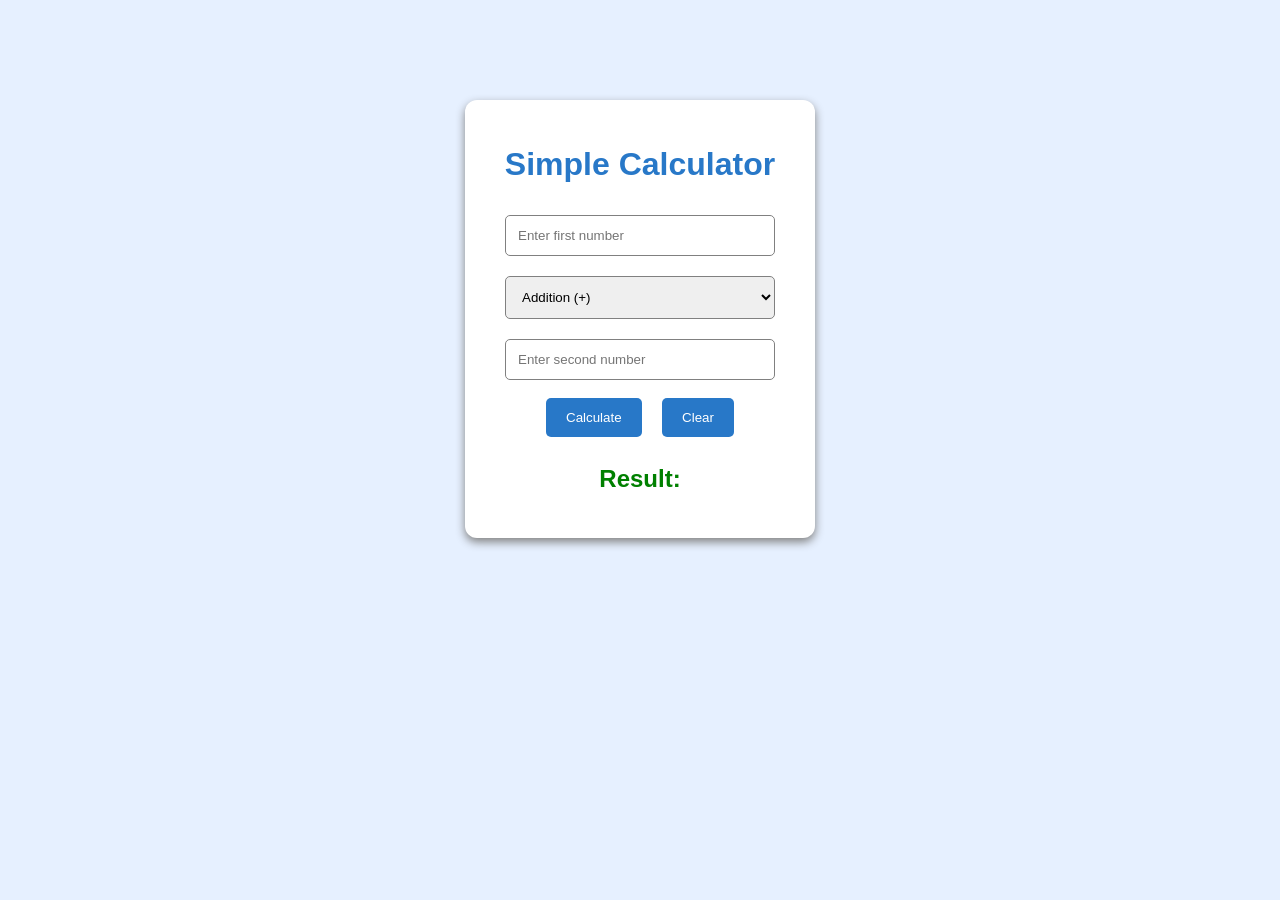
==== index.html @ 26e7dbae "Add files via upload" ====
<!DOCTYPE html>
<html>
<head>
    <title>Simple Calculator</title>
    <link rel="stylesheet" href="style.css">
</head>
<body>

    <div class="calculator">
        <h1>Simple Calculator</h1>

        <input type="number" id="num1" placeholder="Enter first number">

        <select id="operator">
            <option value="+">Addition (+)</option>
            <option value="-">Subtraction (-)</option>
            <option value="*">Multiplication (*)</option>
            <option value="/">Division (/)</option>
        </select>

        <input type="number" id="num2" placeholder="Enter second number">

        <br>
        <button onclick="calculate()">Calculate</button>
        <button onclick="clearData()">Clear</button>

        <h2 id="result">Result:</h2>
    </div>

    <script src="script.js"></script>

</body>
</html>
---- style.css ----
body {
    font-family: Arial;
    background: #e6f0ff;
    text-align: center;
}

.calculator {
    background: white;
    width: 300px;
    margin: 100px auto;
    padding: 25px;
    border-radius: 12px;
    box-shadow: 0 4px 10px gray;
}

h1 {
    color: #2878c8;
}

input, select {
    width: 90%;
    padding: 12px;
    margin: 10px 0;
    border: 1px solid gray;
    border-radius: 5px;
    box-sizing: border-box;
}

button {
    padding: 12px 20px;
    margin: 8px;
    background: #2878c8;
    color: white;
    border: none;
    border-radius: 5px;
    cursor: pointer;
}

button:hover {
    background: #15599b;
}

h2 {
    color: green;
}
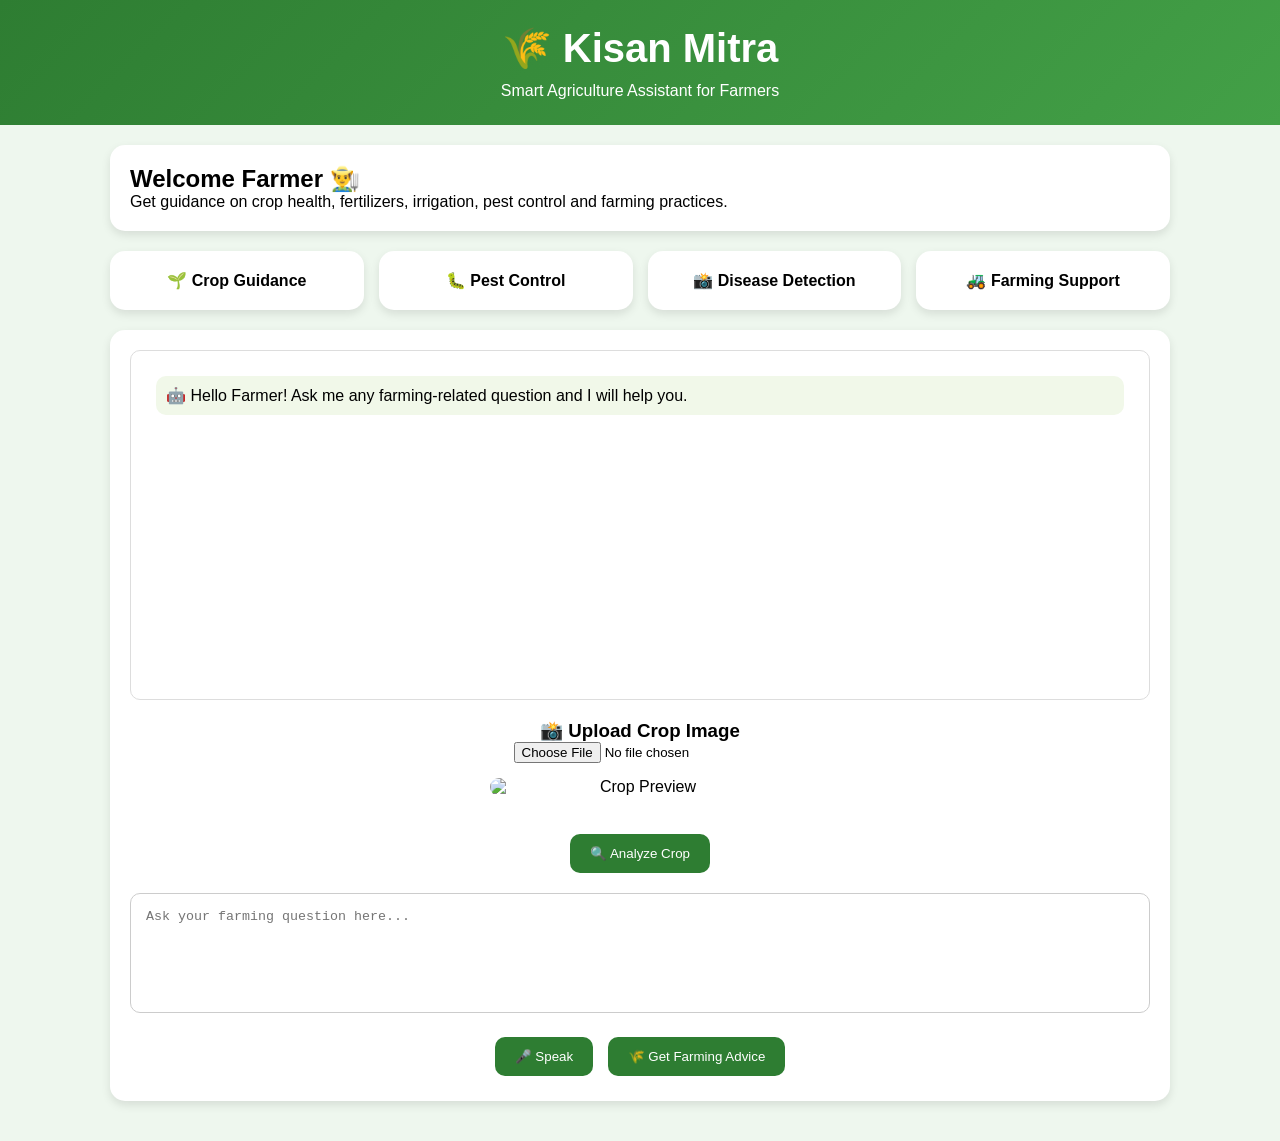
==== commit 1acc6698: "Add files via upload" ====
--- a/index.html
+++ b/index.html
@@ -1,33 +1,106 @@
 <!DOCTYPE html>
-<html>
+<html lang="en">
+
 <head>
-    <title>Simple Calculator</title>
+    <meta charset="UTF-8">
+    <meta name="viewport" content="width=device-width, initial-scale=1.0">
+    <title>Kisan Mitra</title>
     <link rel="stylesheet" href="style.css">
 </head>
+
 <body>
 
-    <div class="calculator">
-        <h1>Simple Calculator</h1>
+    <header>
+        <h1>🌾 Kisan Mitra</h1>
+        <p>Smart Agriculture Assistant for Farmers</p>
+    </header>
 
-        <input type="number" id="num1" placeholder="Enter first number">
+    <div class="container">
 
-        <select id="operator">
-            <option value="+">Addition (+)</option>
-            <option value="-">Subtraction (-)</option>
-            <option value="*">Multiplication (*)</option>
-            <option value="/">Division (/)</option>
-        </select>
+        <div class="welcome-card">
+            <h2>Welcome Farmer 👨‍🌾</h2>
 
-        <input type="number" id="num2" placeholder="Enter second number">
+            <p>
+                Get guidance on crop health,
+                fertilizers, irrigation,
+                pest control and farming practices.
+            </p>
+        </div>
 
-        <br>
-        <button onclick="calculate()">Calculate</button>
-        <button onclick="clearData()">Clear</button>
+        <div class="features">
 
-        <h2 id="result">Result:</h2>
+            <div class="feature-box">
+                🌱 Crop Guidance
+            </div>
+
+            <div class="feature-box">
+                🐛 Pest Control
+            </div>
+
+            <div class="feature-box">
+                📸 Disease Detection
+            </div>
+
+            <div class="feature-box">
+                🚜 Farming Support
+            </div>
+
+        </div>
+
+        <div class="chat-section">
+
+            <div id="chatBox">
+
+                <div class="bot">
+                    🤖 Hello Farmer! Ask me any farming-related question and I will help you.
+                </div>
+
+            </div>
+
+            <div class="upload-section">
+
+                <h3>📸 Upload Crop Image</h3>
+
+                <input
+                    type="file"
+                    id="cropImage"
+                    accept="image/*">
+
+                <img
+                    id="preview"
+                    alt="Crop Preview">
+
+                <br>
+
+                <button onclick="analyzeImage()">
+                    🔍 Analyze Crop
+                </button>
+
+            </div>
+
+            <textarea
+                id="question"
+                placeholder="Ask your farming question here..."
+            ></textarea>
+
+            <div class="btn-group">
+
+                <button onclick="startVoice()">
+                    🎤 Speak
+                </button>
+
+                <button onclick="askAI()">
+                    🌾 Get Farming Advice
+                </button>
+
+            </div>
+
+        </div>
+
     </div>
 
     <script src="script.js"></script>
 
 </body>
+
 </html>
--- a/style.css
+++ b/style.css
@@ -1,45 +1,190 @@
-body {
-    font-family: Arial;
-    background: #e6f0ff;
-    text-align: center;
+*{
+    margin:0;
+    padding:0;
+    box-sizing:border-box;
 }
 
-.calculator {
-    background: white;
-    width: 300px;
-    margin: 100px auto;
-    padding: 25px;
-    border-radius: 12px;
-    box-shadow: 0 4px 10px gray;
+body{
+    font-family:Segoe UI,sans-serif;
+    background:#eef7ee;
 }
 
-h1 {
-    color: #2878c8;
+header{
+    background:linear-gradient(
+    135deg,
+    #2e7d32,
+    #43a047
+    );
+
+    color:white;
+    text-align:center;
+    padding:25px;
 }
 
-input, select {
-    width: 90%;
-    padding: 12px;
-    margin: 10px 0;
-    border: 1px solid gray;
-    border-radius: 5px;
-    box-sizing: border-box;
+header h1{
+    font-size:40px;
 }
 
-button {
-    padding: 12px 20px;
-    margin: 8px;
-    background: #2878c8;
-    color: white;
-    border: none;
-    border-radius: 5px;
-    cursor: pointer;
+header p{
+    margin-top:10px;
 }
 
-button:hover {
-    background: #15599b;
+.container{
+    width:90%;
+    max-width:1100px;
+    margin:auto;
+    padding:20px;
 }
 
-h2 {
-    color: green;
+.welcome-card,
+.chat-section{
+
+    background:white;
+
+    padding:20px;
+
+    border-radius:15px;
+
+    box-shadow:
+    0 4px 10px rgba(0,0,0,0.1);
+
+    margin-bottom:20px;
+}
+
+.features{
+
+    display:grid;
+
+    grid-template-columns:
+    repeat(auto-fit,minmax(220px,1fr));
+
+    gap:15px;
+
+    margin-bottom:20px;
+}
+
+.feature-box{
+
+    background:white;
+
+    padding:20px;
+
+    text-align:center;
+
+    border-radius:15px;
+
+    font-weight:bold;
+
+    box-shadow:
+    0 4px 10px rgba(0,0,0,0.1);
+
+    transition:0.3s;
+}
+
+.feature-box:hover{
+
+    transform:translateY(-5px);
+
+    background:#dcedc8;
+}
+
+#chatBox{
+
+    height:350px;
+
+    overflow-y:auto;
+
+    border:1px solid #ddd;
+
+    border-radius:10px;
+
+    padding:15px;
+
+    margin-bottom:20px;
+}
+
+.user{
+
+    background:#c8e6c9;
+
+    padding:10px;
+
+    margin:10px;
+
+    border-radius:10px;
+
+    text-align:right;
+}
+
+.bot{
+
+    background:#f1f8e9;
+
+    padding:10px;
+
+    margin:10px;
+
+    border-radius:10px;
+}
+
+textarea{
+
+    width:100%;
+
+    height:120px;
+
+    padding:15px;
+
+    border-radius:10px;
+
+    border:1px solid #ccc;
+
+    resize:none;
+
+    margin-top:15px;
+
+    margin-bottom:15px;
+}
+
+.btn-group{
+    text-align:center;
+}
+
+button{
+
+    background:#2e7d32;
+
+    color:white;
+
+    border:none;
+
+    padding:12px 20px;
+
+    margin:5px;
+
+    border-radius:10px;
+
+    cursor:pointer;
+}
+
+button:hover{
+
+    background:#1b5e20;
+}
+
+.upload-section{
+    text-align:center;
+}
+
+#preview{
+
+    display:block;
+
+    margin:15px auto;
+
+    max-width:300px;
+
+    max-height:300px;
+
+    border-radius:10px;
 }
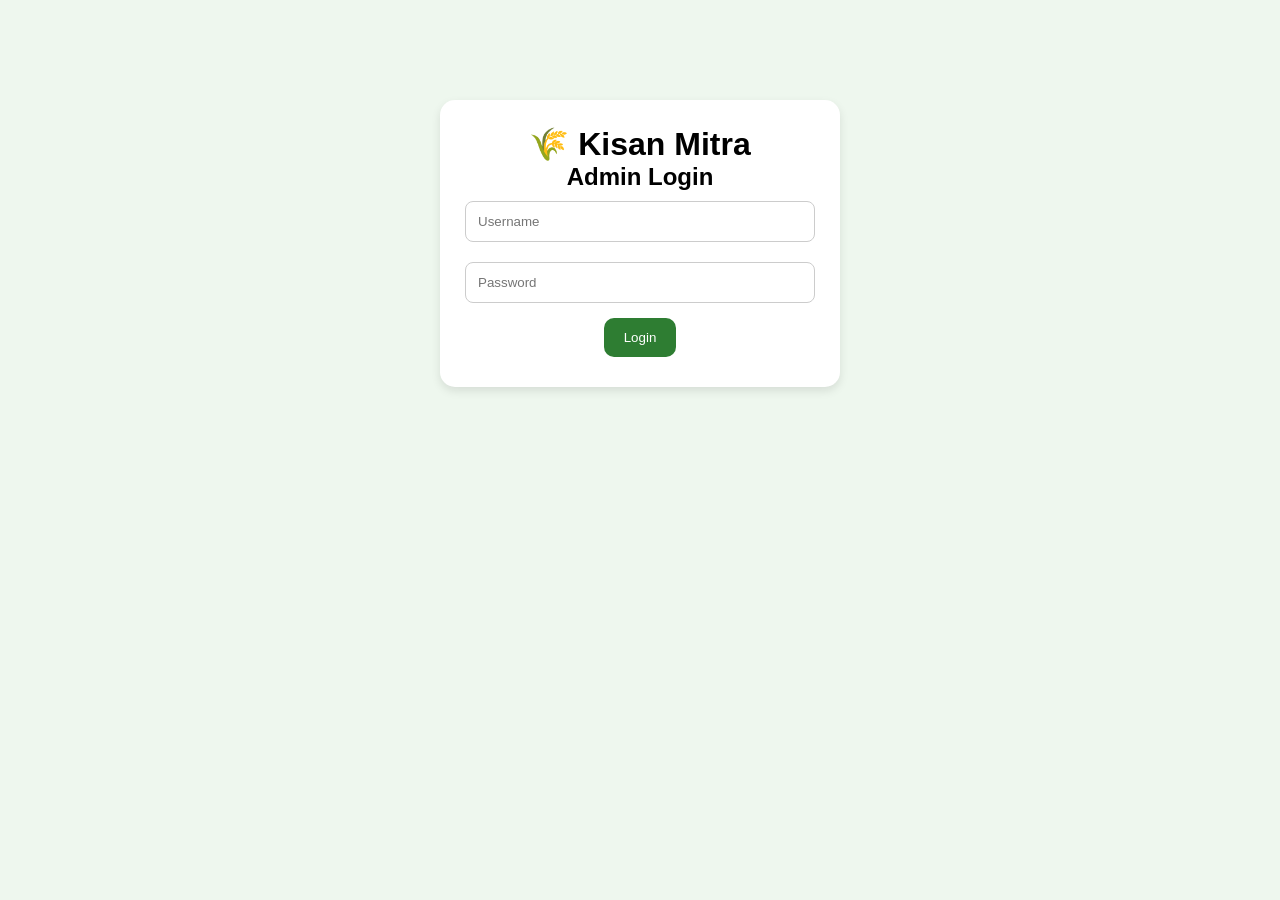
==== commit 1af086c6: "Add files via upload" ====
--- a/index.html
+++ b/index.html
@@ -1,106 +1,76 @@
 <!DOCTYPE html>
 <html lang="en">
+<head>
+<meta charset="UTF-8">
+<meta name="viewport" content="width=device-width, initial-scale=1.0">
+<title>Kisan Mitra Login</title>
 
-<head>
-    <meta charset="UTF-8">
-    <meta name="viewport" content="width=device-width, initial-scale=1.0">
-    <title>Kisan Mitra</title>
-    <link rel="stylesheet" href="style.css">
+<link rel="stylesheet" href="style.css">
 </head>
-
 <body>
 
-    <header>
-        <h1>🌾 Kisan Mitra</h1>
-        <p>Smart Agriculture Assistant for Farmers</p>
-    </header>
+<div class="login-container">
 
-    <div class="container">
+    <h1>🌾 Kisan Mitra</h1>
 
-        <div class="welcome-card">
-            <h2>Welcome Farmer 👨‍🌾</h2>
+    <h2>Admin Login</h2>
 
-            <p>
-                Get guidance on crop health,
-                fertilizers, irrigation,
-                pest control and farming practices.
-            </p>
-        </div>
+    <input
+    type="text"
+    id="username"
+    placeholder="Username">
 
-        <div class="features">
+    <input
+    type="password"
+    id="password"
+    placeholder="Password">
 
-            <div class="feature-box">
-                🌱 Crop Guidance
-            </div>
+    <button onclick="login()">
+        Login
+    </button>
 
-            <div class="feature-box">
-                🐛 Pest Control
-            </div>
+    <p id="message"></p>
 
-            <div class="feature-box">
-                📸 Disease Detection
-            </div>
+</div>
 
-            <div class="feature-box">
-                🚜 Farming Support
-            </div>
+<script>
 
-        </div>
+function login(){
 
-        <div class="chat-section">
+    const username =
+    document.getElementById(
+    "username"
+    ).value;
 
-            <div id="chatBox">
+    const password =
+    document.getElementById(
+    "password"
+    ).value;
 
-                <div class="bot">
-                    🤖 Hello Farmer! Ask me any farming-related question and I will help you.
-                </div>
+    if(
+        username === "admin" &&
+        password === "admin123"
+    ){
 
-            </div>
+        localStorage.setItem(
+        "loggedIn",
+        "true"
+        );
 
-            <div class="upload-section">
+        window.location.href =
+        "dashboard.html";
+    }
 
-                <h3>📸 Upload Crop Image</h3>
+    else{
 
-                <input
-                    type="file"
-                    id="cropImage"
-                    accept="image/*">
+        document.getElementById(
+        "message"
+        ).innerText =
+        "Invalid Username or Password";
+    }
+}
 
-                <img
-                    id="preview"
-                    alt="Crop Preview">
-
-                <br>
-
-                <button onclick="analyzeImage()">
-                    🔍 Analyze Crop
-                </button>
-
-            </div>
-
-            <textarea
-                id="question"
-                placeholder="Ask your farming question here..."
-            ></textarea>
-
-            <div class="btn-group">
-
-                <button onclick="startVoice()">
-                    🎤 Speak
-                </button>
-
-                <button onclick="askAI()">
-                    🌾 Get Farming Advice
-                </button>
-
-            </div>
-
-        </div>
-
-    </div>
-
-    <script src="script.js"></script>
+</script>
 
 </body>
-
 </html>
--- a/style.css
+++ b/style.css
@@ -187,4 +187,79 @@
     max-height:300px;
 
     border-radius:10px;
+}
+.login-container,
+.dashboard{
+
+    width:400px;
+
+    margin:100px auto;
+
+    background:white;
+
+    padding:25px;
+
+    border-radius:15px;
+
+    text-align:center;
+
+    box-shadow:
+    0 4px 10px rgba(0,0,0,0.1);
+}
+
+.login-container input{
+
+    width:100%;
+
+    padding:12px;
+
+    margin:10px 0;
+
+    border-radius:8px;
+
+    border:1px solid #ccc;
+}
+.admin-link{
+
+    display:inline-block;
+
+    margin-top:15px;
+
+    color:white;
+
+    text-decoration:none;
+
+    background:#1b5e20;
+
+    padding:10px 15px;
+
+    border-radius:8px;
+
+    font-weight:bold;
+}
+
+.admin-link:hover{
+
+    background:#0d3d12;
+}
+header button{
+
+    margin-top:15px;
+
+    background:#d32f2f;
+
+    color:white;
+
+    border:none;
+
+    padding:10px 15px;
+
+    border-radius:8px;
+
+    cursor:pointer;
+}
+
+header button:hover{
+
+    background:#b71c1c;
 }
